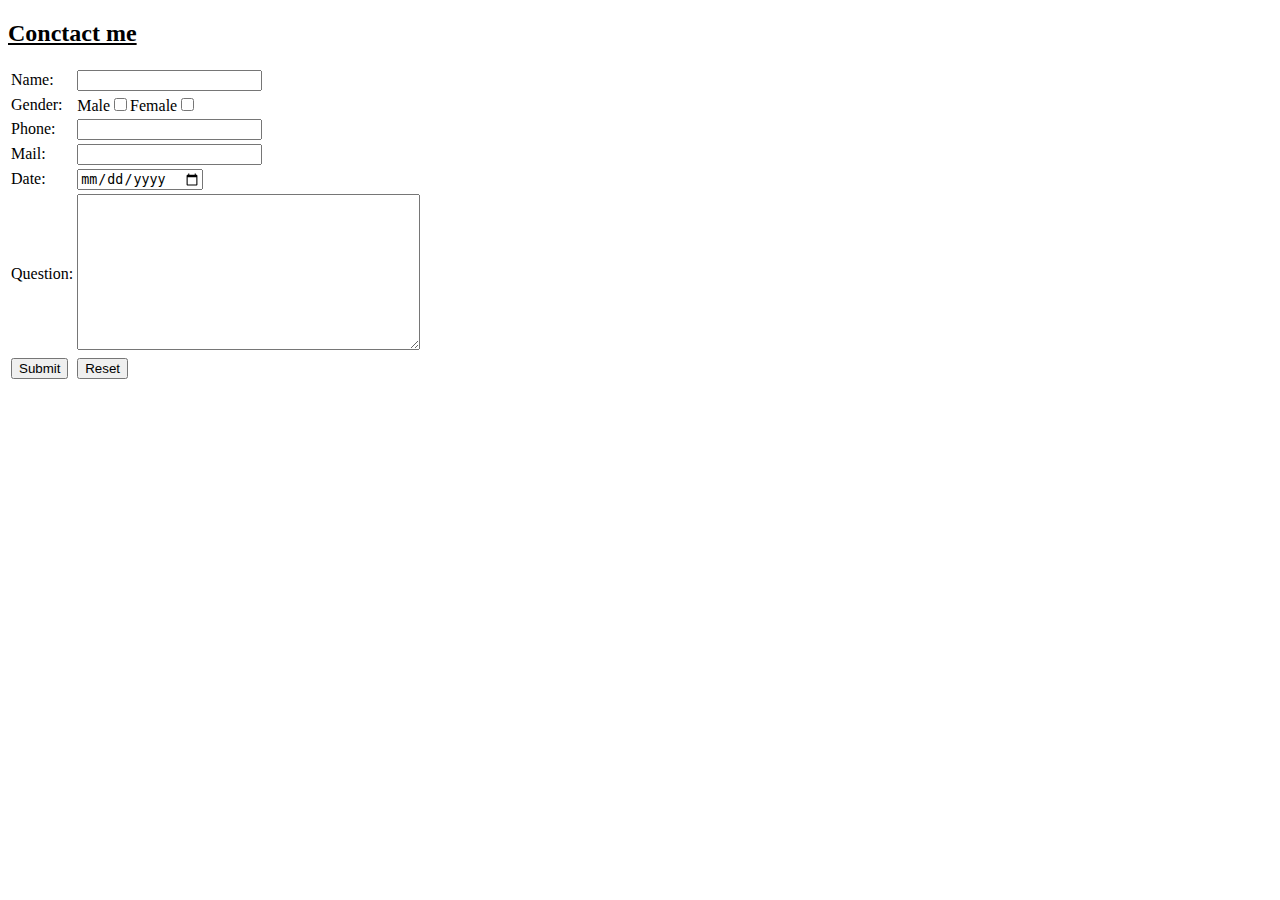
==== Conctact me.html @ 5397c859 "Add files via upload" ====
<!DOCTYPE html>
<html lang="en" dir="ltr">
  <head>
    <meta charset="utf-8">
    <title>Contact Beh Jia Ling</title>
  </head>
  <body>
    <h2><ins>Conctact me</ins></h2>
    <table>
      <tbody>
            <form class="" action="mailto:jialingbeh0038@gmail.com" method="post">
              <tr>
                <td><label>Name:</label></td>
                <td><input type="text" name="" value=""></td>
              </tr>
              <tr>
                <td><label>Gender:</label></td>
                <td><label>Male</label><input type="checkbox" name="" value=""><label>Female</label><input type="checkbox" name="" value=""></td>
              </tr>
              <tr>
                <td><label>Phone:</label></td>
                <td><input type="tel" name="" value=""></td>
              </tr>
              <tr>
                <td><label>Mail:</label></td>
                <td><input type="email" name="" value=""></td>
              </tr>
              <tr>
                <td><label>Date:</label></td>
                <td><input type="date" name="" value=""></td>
              </tr>
              <tr>
                <td><label>Question:</label></td>
                <td><textarea name="" rows="10" cols="40"></textarea></td>
              </tr>
              <tr>
                <td><input type="submit" name="" value="Submit"></td>
                <td><input type="reset" name="" value="Reset"></td>
              </tr>
            </form>
      </tbody>
    </table>
  </body>
</html>
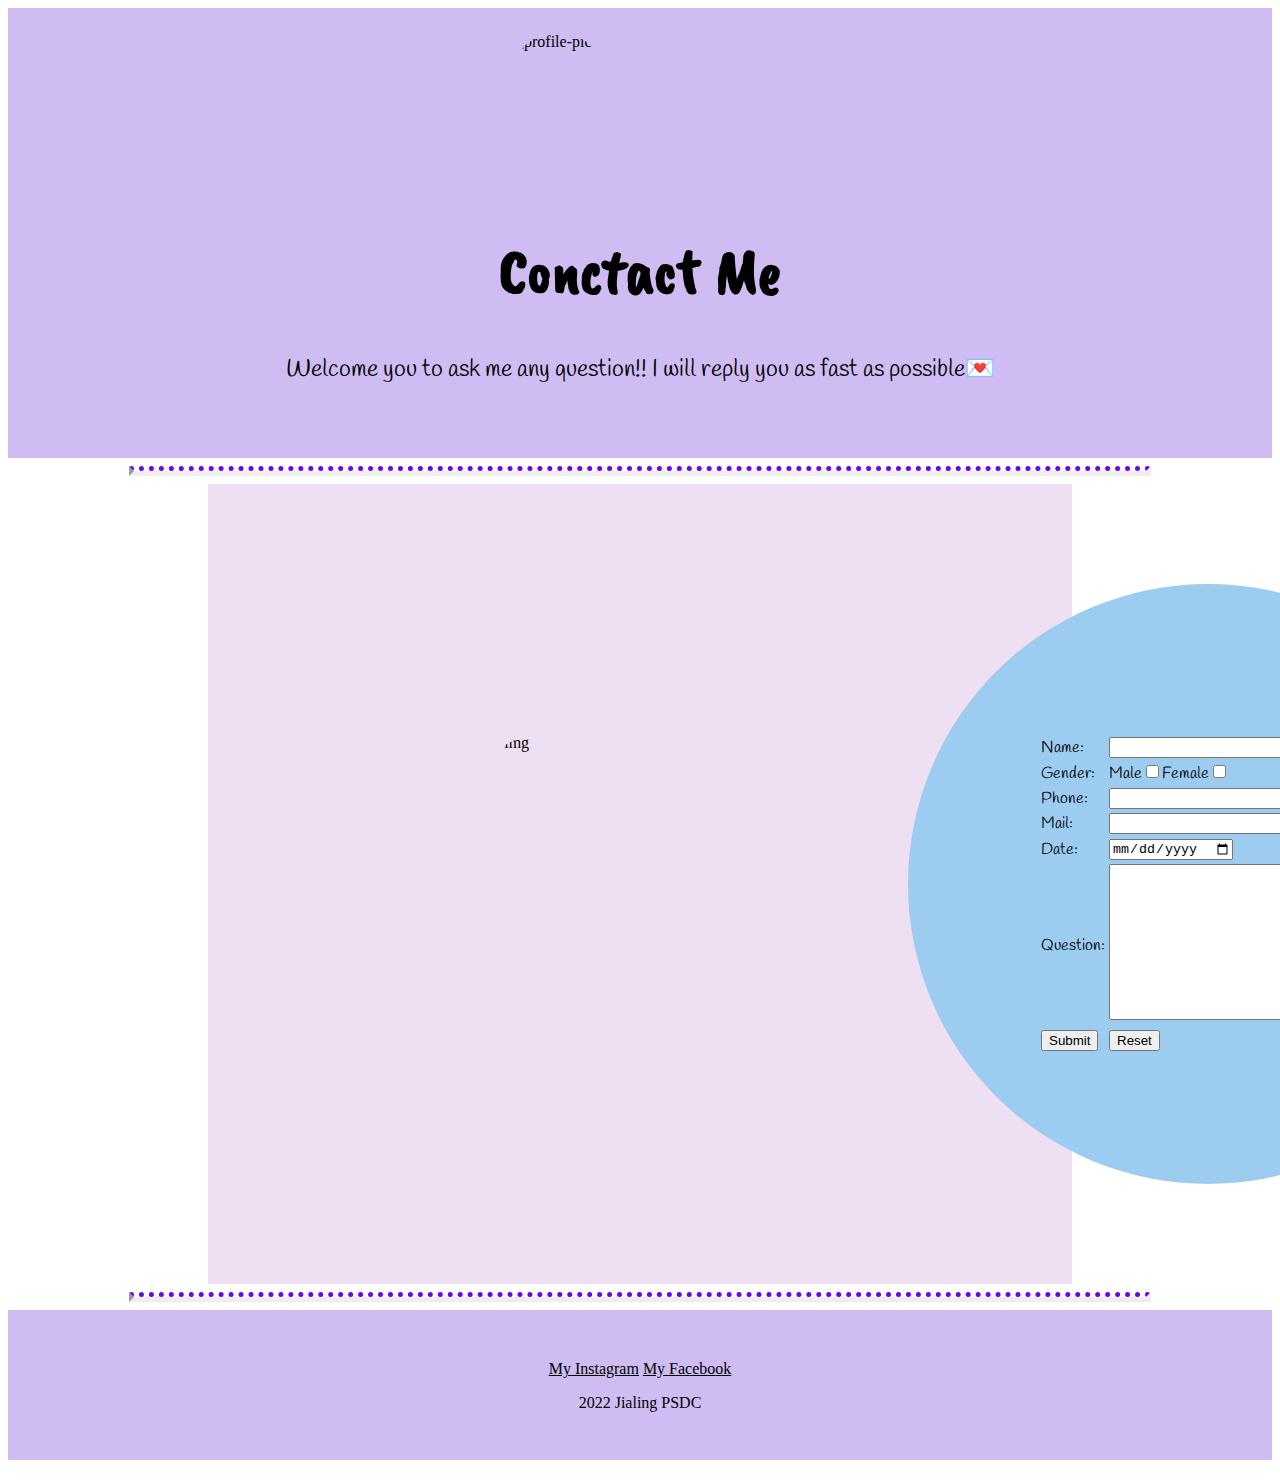
==== commit 5f857d3d: "Add files via upload" ====
--- a/Conctact me.html
+++ b/Conctact me.html
@@ -2,43 +2,77 @@
 <html lang="en" dir="ltr">
   <head>
     <meta charset="utf-8">
+    <link rel="icon" href="pic\favicon (CM).ico">
     <title>Contact Beh Jia Ling</title>
+    <link rel="stylesheet" href="CMsytle.css">
+    <!-- font -->
+    <link rel="preconnect" href="https://fonts.googleapis.com">
+    <link rel="preconnect" href="https://fonts.gstatic.com" crossorigin>
+    <link href="https://fonts.googleapis.com/css2?family=Caveat+Brush&family=Handlee&family=Itim&family=Nanum+Pen+Script&family=Pacifico&display=swap" rel="stylesheet">
   </head>
   <body>
-    <h2><ins>Conctact me</ins></h2>
-    <table>
-      <tbody>
-            <form class="" action="mailto:jialingbeh0038@gmail.com" method="post">
-              <tr>
-                <td><label>Name:</label></td>
-                <td><input type="text" name="" value=""></td>
-              </tr>
-              <tr>
-                <td><label>Gender:</label></td>
-                <td><label>Male</label><input type="checkbox" name="" value=""><label>Female</label><input type="checkbox" name="" value=""></td>
-              </tr>
-              <tr>
-                <td><label>Phone:</label></td>
-                <td><input type="tel" name="" value=""></td>
-              </tr>
-              <tr>
-                <td><label>Mail:</label></td>
-                <td><input type="email" name="" value=""></td>
-              </tr>
-              <tr>
-                <td><label>Date:</label></td>
-                <td><input type="date" name="" value=""></td>
-              </tr>
-              <tr>
-                <td><label>Question:</label></td>
-                <td><textarea name="" rows="10" cols="40"></textarea></td>
-              </tr>
-              <tr>
-                <td><input type="submit" name="" value="Submit"></td>
-                <td><input type="reset" name="" value="Reset"></td>
-              </tr>
-            </form>
-      </tbody>
-    </table>
+    <div class="top">
+        <img src="pic\Image (2).jpg" alt="profile-pic" class="toppic">
+        <a href="index.html" class="toplink">About</a>
+    </div>
+    <div class="CM">
+      <div class="CM-text">
+        <h1>Conctact Me</h1>
+      </div>
+      <div class="CM-introtext">
+        <p>Welcome you to ask me any question!! I will reply you as fast as possible💌</p>
+      </div>
+    </div>
+    <hr>
+    <div class="CM-f">
+      <div class="CM-circle">
+        <div class="CM-form">
+          <table>
+            <tbody>
+                  <form class="" action="mailto:jialingbeh0038@gmail.com" method="post">
+                    <tr>
+                      <td><label>Name:</label></td>
+                      <td><input type="text" name="" value=""></td>
+                    </tr>
+                    <tr>
+                      <td><label>Gender:</label></td>
+                      <td><label>Male</label><input type="checkbox" name="" value=""><label>Female</label><input type="checkbox" name="" value=""></td>
+                    </tr>
+                    <tr>
+                      <td><label>Phone:</label></td>
+                      <td><input type="tel" name="" value=""></td>
+                    </tr>
+                    <tr>
+                      <td><label>Mail:</label></td>
+                      <td><input type="email" name="" value=""></td>
+                    </tr>
+                    <tr>
+                      <td><label>Date:</label></td>
+                      <td><input type="date" name="" value=""></td>
+                    </tr>
+                    <tr>
+                      <td><label>Question:</label></td>
+                      <td><textarea name="" rows="10" cols="40"></textarea></td>
+                    </tr>
+                    <tr>
+                      <td><input type="submit" name="" value="Submit"></td>
+                      <td><input type="reset" name="" value="Reset"></td>
+                    </tr>
+                  </form>
+            </tbody>
+          </table>
+        </div>
+      </div>
+      <img src="pic\CM.png" alt="CM-img" class="CM-img">
+    </div>
+    <hr>
+    <!-- Bottom -->
+      <div class="bottom">
+        <div class="sm">
+          <a href="https://www.instagram.com/gareung_1258/">My Instagram</a>
+          <a href="https://www.facebook.com/profile.php?id=100008456252812"> My Facebook</a>
+          <p class="alias">2022 Jialing PSDC</p>
+        </div>
+      </div>
   </body>
 </html>
--- a/CMsytle.css
+++ b/CMsytle.css
@@ -0,0 +1,88 @@
+a{
+  color: black;
+}
+hr{
+  border-top-style:dotted;
+  border-width: thick;
+  width:80%;
+  color:#6B03F0;
+}
+/* toppic */
+.top{
+  background-color: #CFBCF2;
+  height: 150px;
+}
+.toppic{
+  height:100px;
+  width:100px;
+  border-radius: 80%;
+  margin-top: 25px;
+  margin-left:500px;
+  display: inline-block;
+}
+.toplink{
+  color: black;
+  font-family: 'Itim', cursive;
+  display:inline-box;
+  position:relative;
+  left:750px;
+  bottom:50px;
+}
+/* CM */
+.CM{
+  background-color: #CFBCF2;
+  height: 300px;
+  margin-top: 0px;
+}
+.CM-text{
+  text-align: center;
+  font-size: 2em;
+  font-family: 'Caveat Brush', cursive;
+  padding-top: 30px;
+}
+.CM-introtext{
+  font-size: 1.5em;
+  text-align: center;
+  font-family: 'Handlee', cursive;
+  margin:auto 200px auto 200px;
+}
+/* CM-form */
+.CM-f{
+  height: 800px;
+  background-color: #EEDFF3;
+  margin:auto 200px auto 200px;
+}
+.CM-circle{
+  display: inline-block;
+  background-color: #9DCCF1;
+  height: 600px;
+  width: 600px;
+  border-radius:50%;
+  margin-top:100px;
+  margin-left: 700px;
+}
+.CM-form{
+  display: inline-block;
+  font-family: 'Handlee', cursive;
+  position: relative;
+  left: 130px;
+  top: 150px;
+}
+.CM-img{
+  display: inline-block;
+  height: 300px;
+  width: 300px;
+  position: relative;
+  left: 250px;
+  bottom: 450px;
+  border-radius: 30%;
+}
+/* Bottom  */
+.bottom{
+  background-color: #CFBCF2;
+  height: 150px;
+}
+.sm{
+  text-align: center;
+  padding-top: 50px;
+}
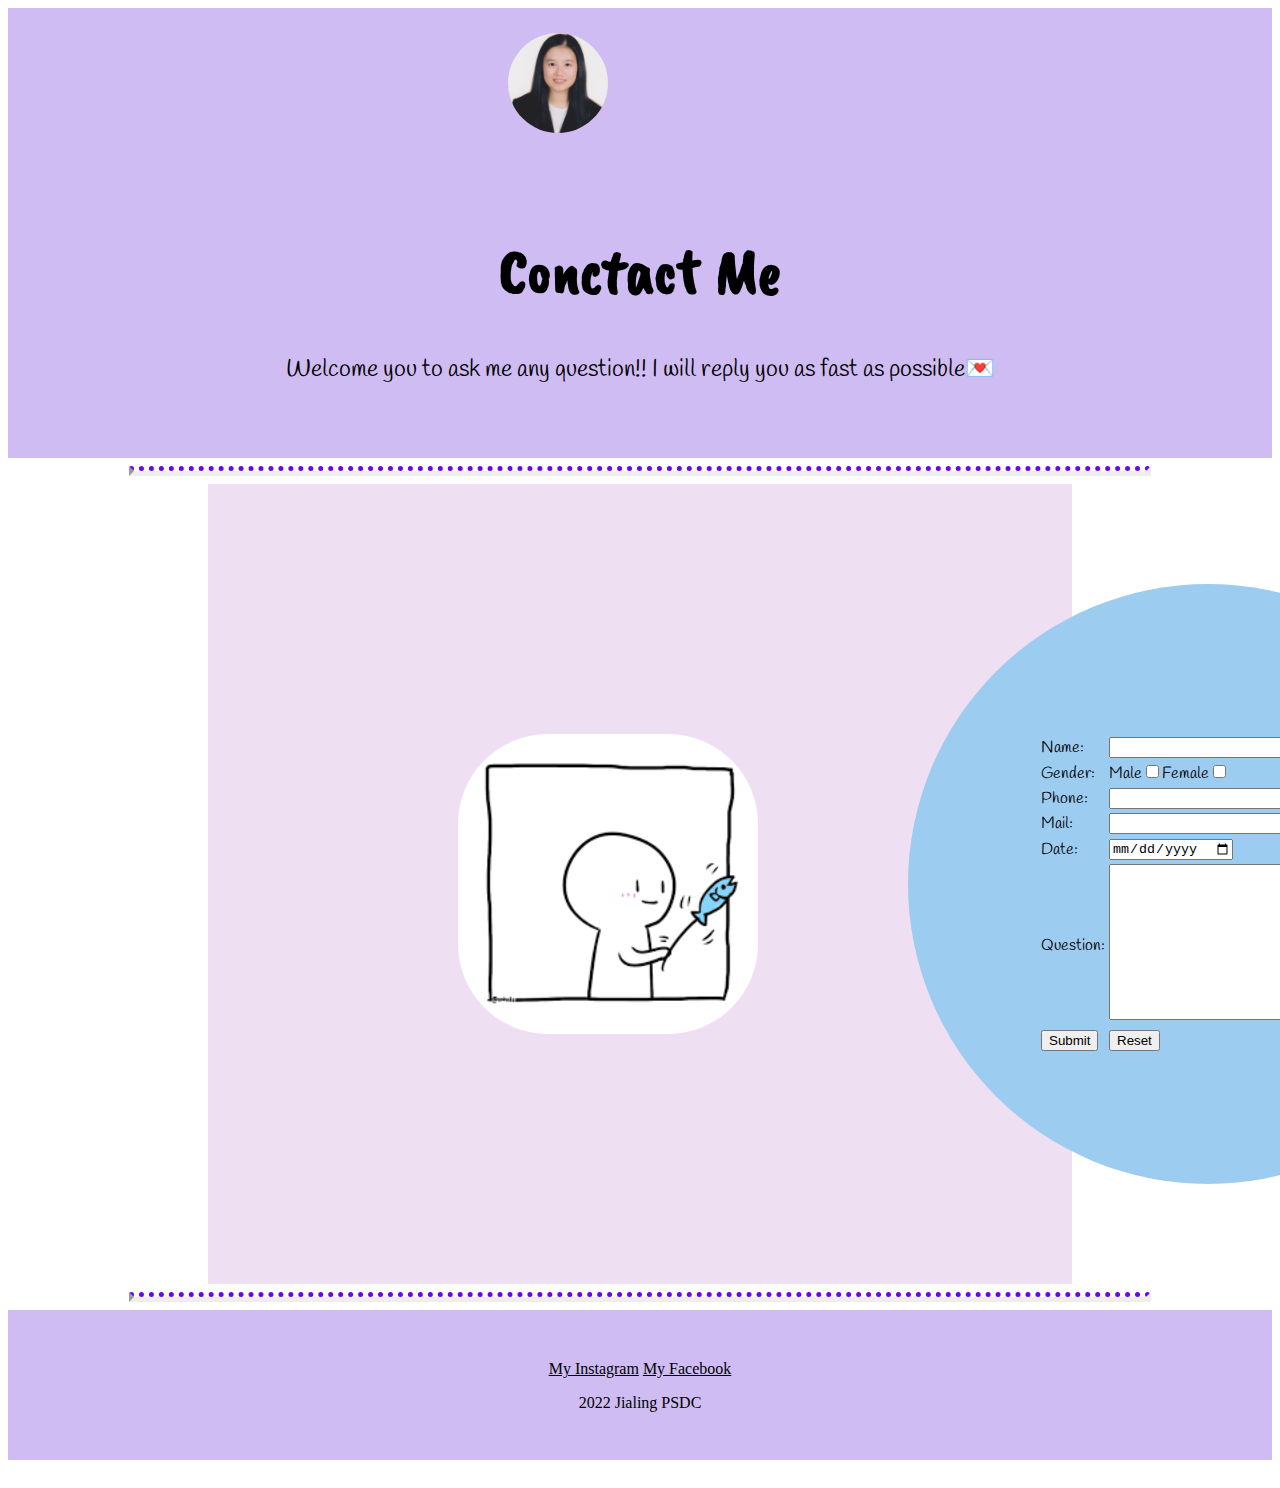
==== commit 3f196827: "Update Conctact me.html" ====
--- a/Conctact me.html
+++ b/Conctact me.html
@@ -2,7 +2,7 @@
 <html lang="en" dir="ltr">
   <head>
     <meta charset="utf-8">
-    <link rel="icon" href="pic\favicon (CM).ico">
+    <link rel="icon" href="favicon (CM).ico">
     <title>Contact Beh Jia Ling</title>
     <link rel="stylesheet" href="CMsytle.css">
     <!-- font -->
@@ -12,7 +12,7 @@
   </head>
   <body>
     <div class="top">
-        <img src="pic\Image (2).jpg" alt="profile-pic" class="toppic">
+        <img src="Image (2).jpg" alt="profile-pic" class="toppic">
         <a href="index.html" class="toplink">About</a>
     </div>
     <div class="CM">
@@ -63,7 +63,7 @@
           </table>
         </div>
       </div>
-      <img src="pic\CM.png" alt="CM-img" class="CM-img">
+      <img src="CM.png" alt="CM-img" class="CM-img">
     </div>
     <hr>
     <!-- Bottom -->
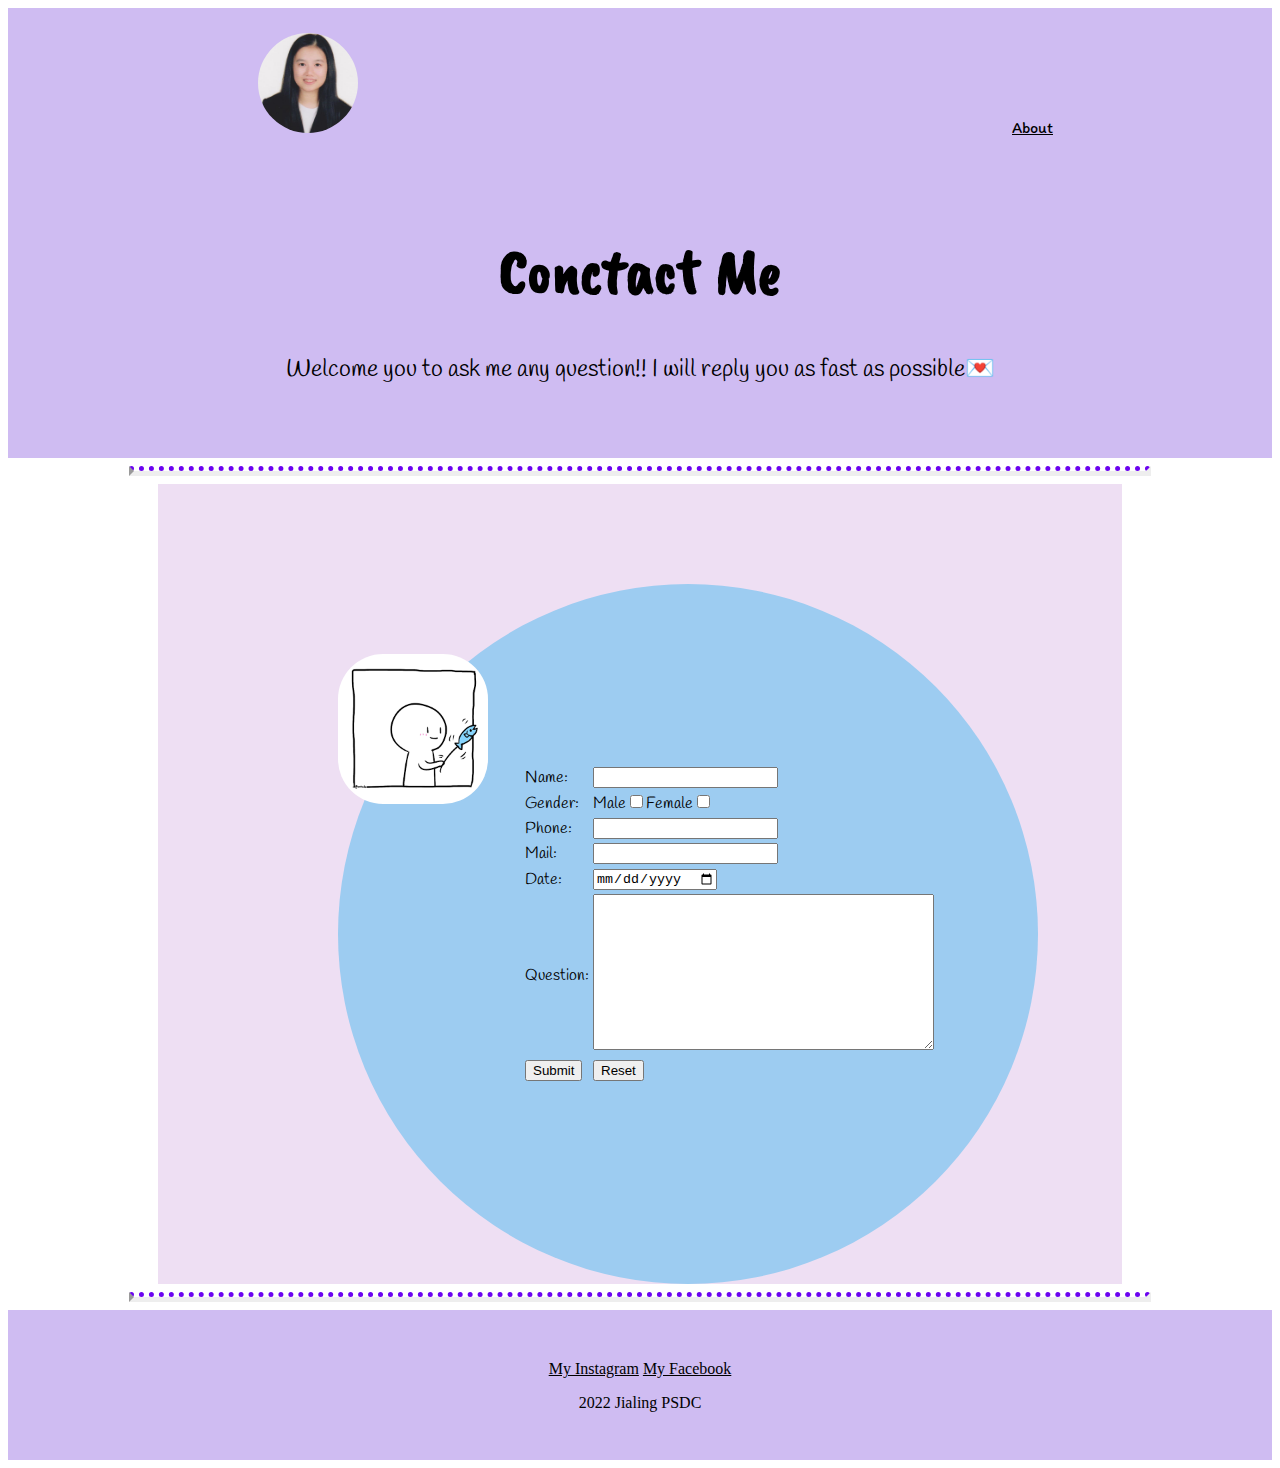
==== commit 16d22457: "Add files via upload" ====
--- a/Conctact me.html
+++ b/Conctact me.html
@@ -2,7 +2,7 @@
 <html lang="en" dir="ltr">
   <head>
     <meta charset="utf-8">
-    <link rel="icon" href="favicon (CM).ico">
+    <link rel="icon" href="pic\favicon (CM).ico">
     <title>Contact Beh Jia Ling</title>
     <link rel="stylesheet" href="CMsytle.css">
     <!-- font -->
@@ -13,7 +13,7 @@
   <body>
     <div class="top">
         <img src="Image (2).jpg" alt="profile-pic" class="toppic">
-        <a href="index.html" class="toplink">About</a>
+        <a href="index.html" class="toplink3">About</a>
     </div>
     <div class="CM">
       <div class="CM-text">
@@ -26,6 +26,7 @@
     <hr>
     <div class="CM-f">
       <div class="CM-circle">
+        <img src="CM.png" alt="CM-img" class="CM-img">
         <div class="CM-form">
           <table>
             <tbody>
@@ -63,7 +64,6 @@
           </table>
         </div>
       </div>
-      <img src="CM.png" alt="CM-img" class="CM-img">
     </div>
     <hr>
     <!-- Bottom -->
--- a/CMsytle.css
+++ b/CMsytle.css
@@ -17,16 +17,14 @@
   width:100px;
   border-radius: 80%;
   margin-top: 25px;
-  margin-left:500px;
+  margin-left:250px;
   display: inline-block;
 }
-.toplink{
+.toplink3{
   color: black;
   font-family: 'Itim', cursive;
   display:inline-box;
-  position:relative;
-  left:750px;
-  bottom:50px;
+  margin: 50px 0px 50px 650px;
 }
 /* CM */
 .CM{
@@ -50,31 +48,28 @@
 .CM-f{
   height: 800px;
   background-color: #EEDFF3;
-  margin:auto 200px auto 200px;
+  margin:auto 150px auto 150px;
 }
 .CM-circle{
   display: inline-block;
   background-color: #9DCCF1;
-  height: 600px;
-  width: 600px;
+  height: 700px;
+  width: 700px;
   border-radius:50%;
-  margin-top:100px;
-  margin-left: 700px;
+  margin:100px 0px 0px 180px;
 }
 .CM-form{
   display: inline-block;
   font-family: 'Handlee', cursive;
   position: relative;
-  left: 130px;
-  top: 150px;
+  left: 30px;
+  top: 180px;
 }
 .CM-img{
   display: inline-block;
-  height: 300px;
-  width: 300px;
-  position: relative;
-  left: 250px;
-  bottom: 450px;
+  height: 150px;
+  width: 150px;
+  margin:0px 0px 100px 0px;
   border-radius: 30%;
 }
 /* Bottom  */
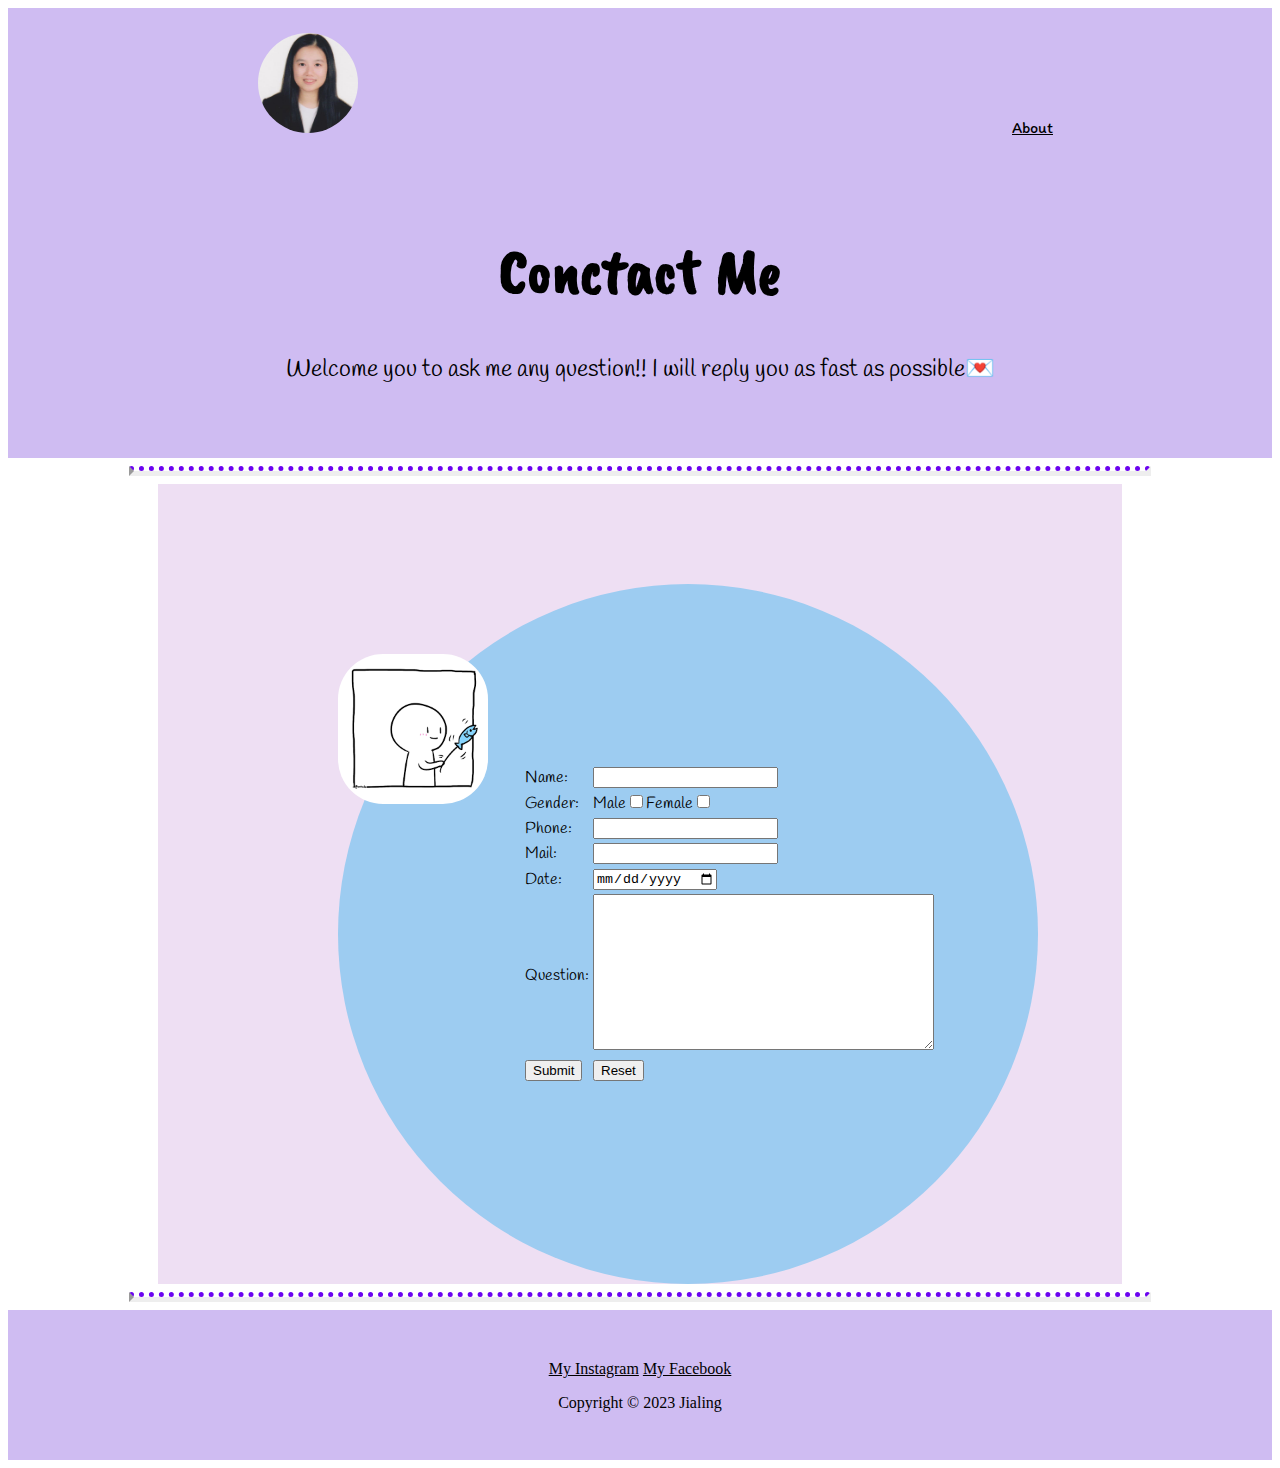
==== commit d759b367: "Add files via upload" ====
--- a/Conctact me.html
+++ b/Conctact me.html
@@ -71,7 +71,7 @@
         <div class="sm">
           <a href="https://www.instagram.com/gareung_1258/">My Instagram</a>
           <a href="https://www.facebook.com/profile.php?id=100008456252812"> My Facebook</a>
-          <p class="alias">2022 Jialing PSDC</p>
+          <p class="alias">Copyright © 2023 Jialing</p>
         </div>
       </div>
   </body>
